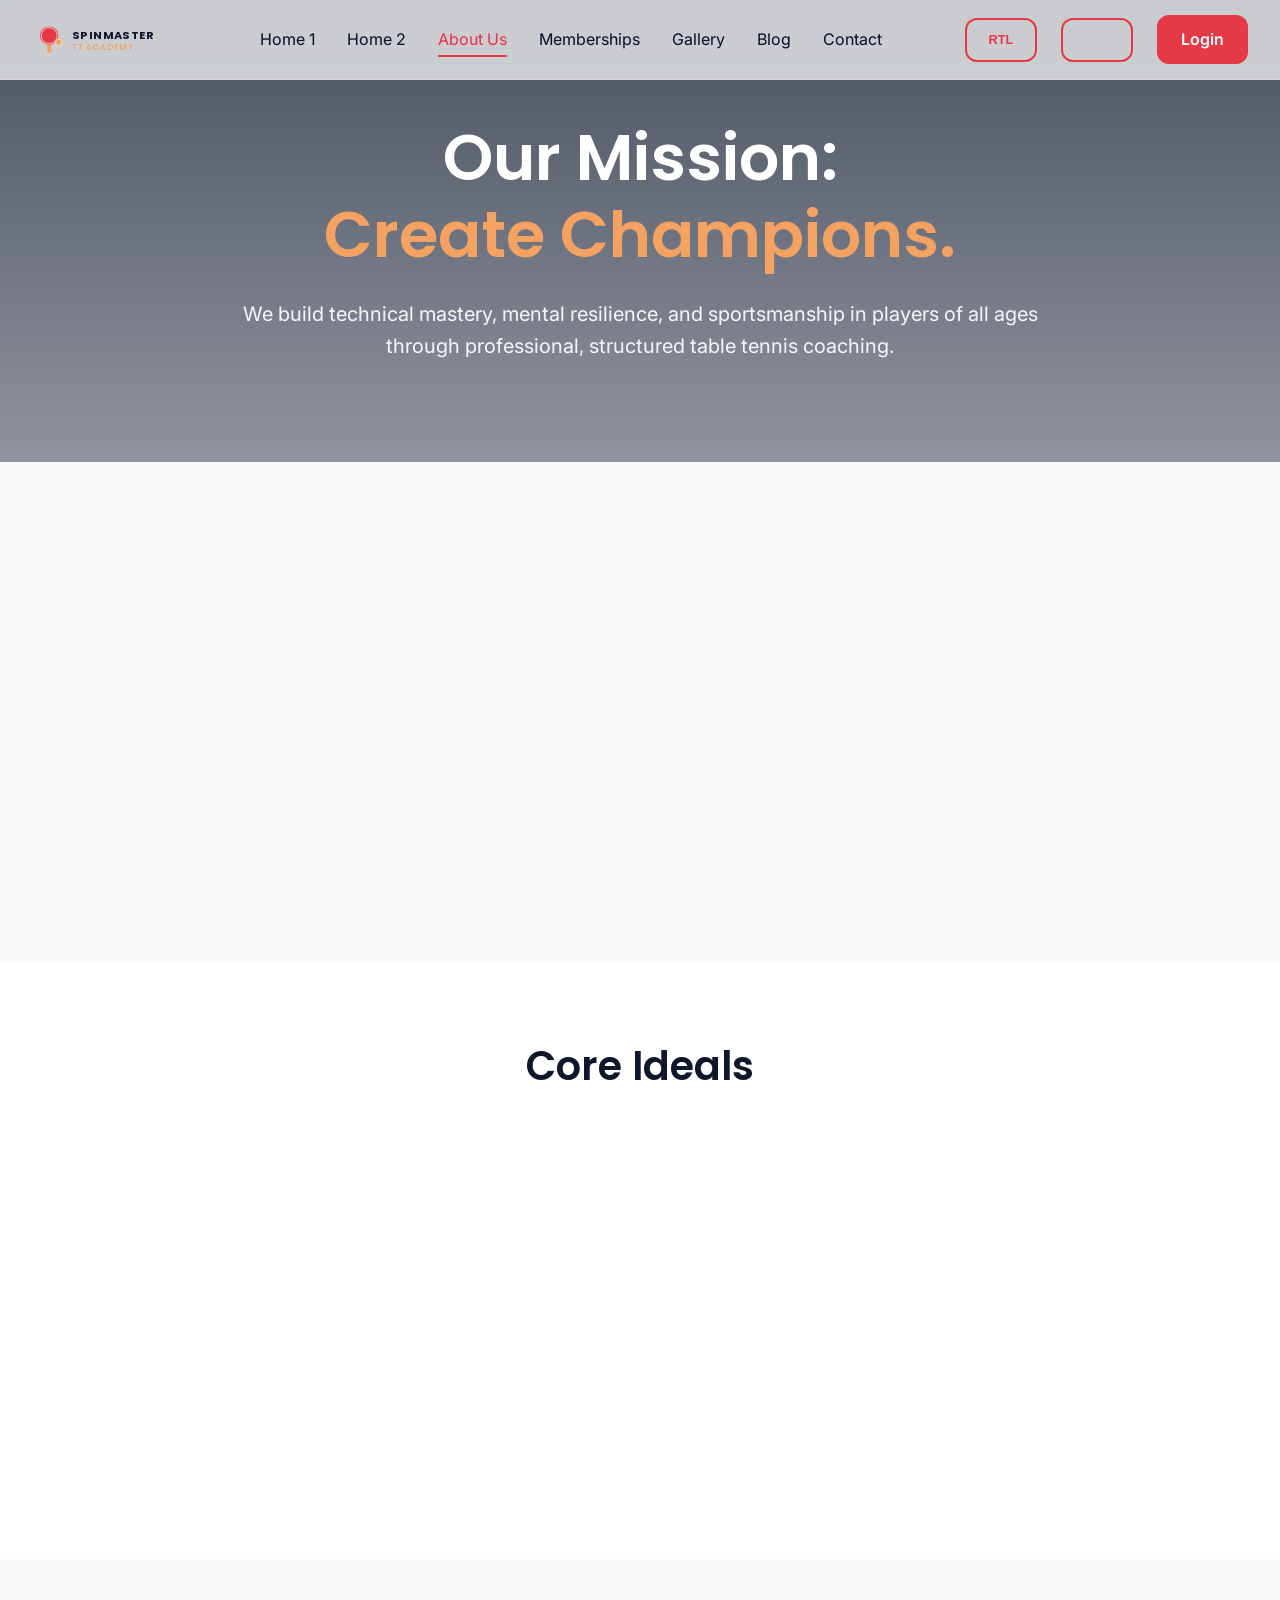
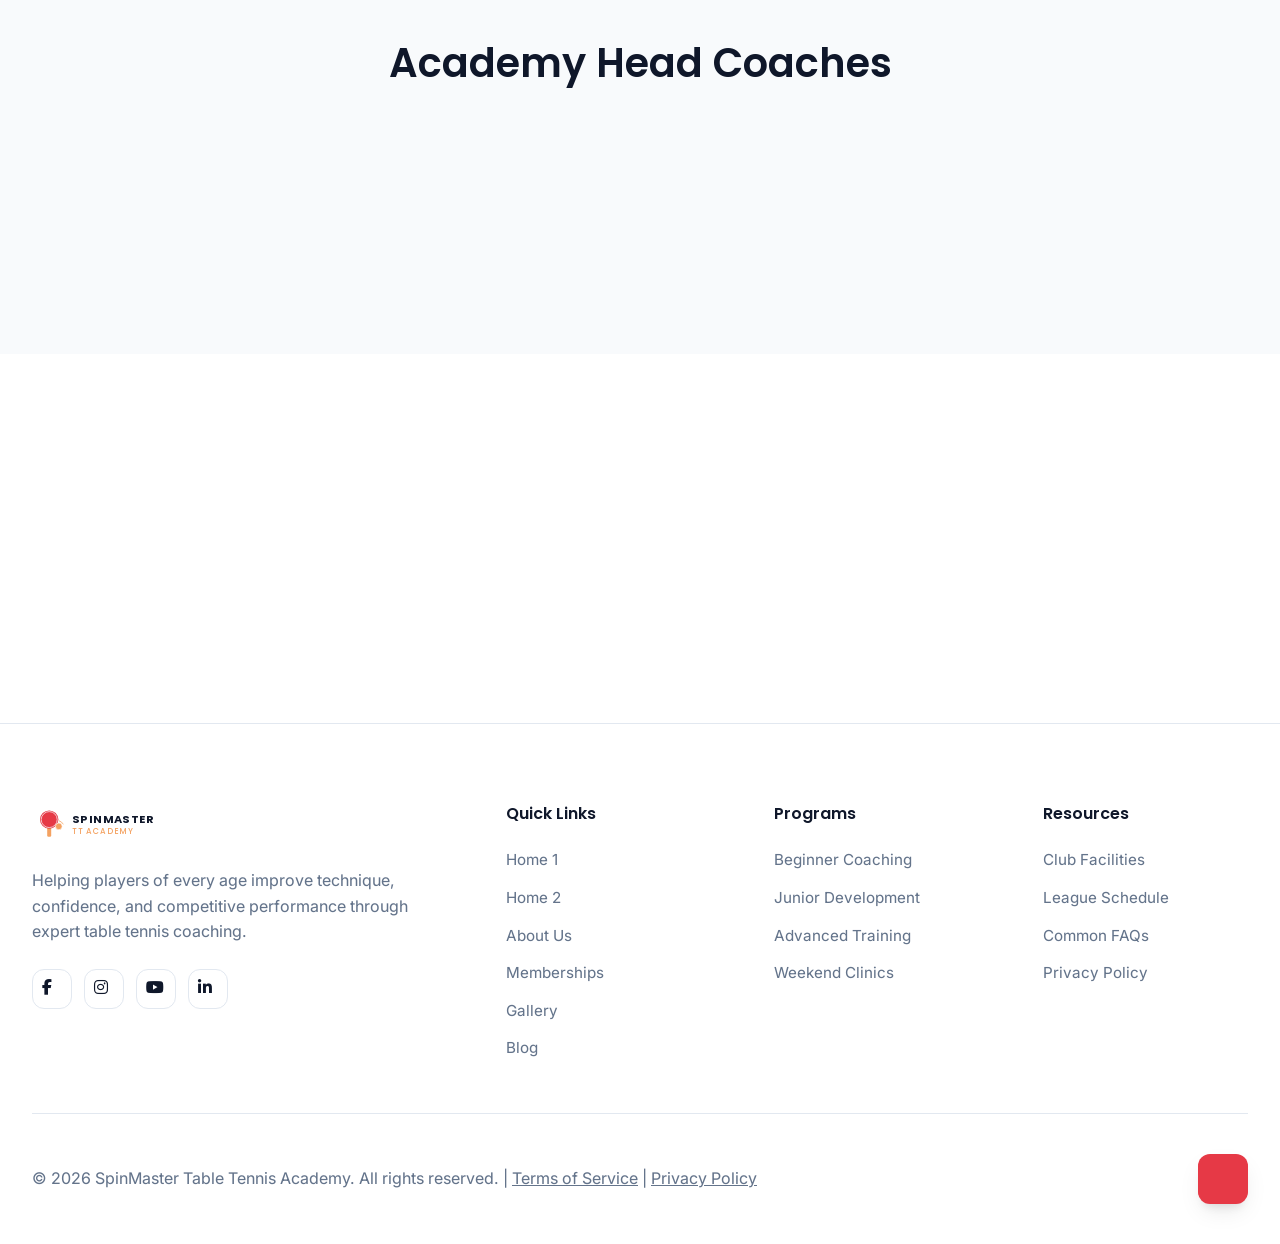
==== about.html @ 26e3482e "Initial commit" ====
<!DOCTYPE html>
<html lang="en">

<head>
    <meta charset="UTF-8">
    <meta name="viewport" content="width=device-width, initial-scale=1.0">
    <title>About Us | SpinMaster Table Tennis Academy</title>
    <meta name="description"
        content="Learn about the SpinMaster Table Tennis Academy, our mission, vision, coaching philosophy, achievements, and professional indoor facilities.">
    <link rel="preconnect" href="https://fonts.googleapis.com">
    <link rel="preconnect" href="https://fonts.gstatic.com" crossorigin>
    <link href="https://fonts.googleapis.com/css2?family=Inter:wght@400;430&family=Poppins:wght@500;540;580&display=swap" rel="stylesheet">
    <link rel="stylesheet" href="style.css">
    <link rel="stylesheet" href="https://cdnjs.cloudflare.com/ajax/libs/font-awesome/6.5.2/css/all.min.css">
    <link rel="icon" type="image/svg+xml" href="favicon.svg">
    <script src="https://unpkg.com/lucide@latest"></script>
</head>

<body>

    <!-- Header -->
    <header>
        <div class="container nav-container">
            <a href="index.html" class="logo">
                <svg class="logo-svg" xmlns="http://www.w3.org/2000/svg" viewBox="0 0 180 50" width="180" height="50" style="height: 40px; width: auto; max-width: 180px;">
                    <g transform="translate(6, 4)">
                        <rect x="13" y="24" width="5" height="13" rx="1.5" fill="#F4A261" />
                        <circle cx="15.5" cy="15.5" r="11.5" fill="#E63946" />
                        <circle cx="15.5" cy="15.5" r="10" fill="none" stroke="#F8FAFC" stroke-width="1" opacity="0.9" />
                        <circle cx="27.5" cy="24" r="4.2" fill="#F4A261" stroke="#FFFFFF" stroke-width="0.8" />
                        <path d="M 28 17 A 9 9 0 0 1 33 21" stroke="#F4A261" stroke-width="1.2" fill="none" stroke-linecap="round" opacity="0.8" />
                    </g>
                    <text x="50" y="24" font-family="'Poppins', sans-serif" font-weight="700" font-size="14" fill="var(--text)" letter-spacing="0.5">SPINMASTER</text>
                    <text x="50" y="38" font-family="'Poppins', sans-serif" font-weight="500" font-size="10" fill="#F4A261" letter-spacing="1">TT ACADEMY</text>
                </svg>
            </a>
            <nav class="nav-links">
                <a href="index.html">Home 1</a>
                <a href="home2.html">Home 2</a>
                <a href="about.html" class="active">About Us</a>
                <a href="plans.html">Memberships</a>
                <a href="gallery.html">Gallery</a>
                <a href="blog.html">Blog</a>
                <a href="contact.html">Contact</a>
            </nav>
            <div class="header-actions">
                <button id="rtl-toggle" class="btn btn-outline"
                    style="padding: 0.5rem 1rem; font-size: 0.8rem;">RTL</button>
                <button id="theme-toggle" class="toggle-btn"><i data-lucide="moon"></i></button>
                <a href="login.html" class="btn btn-primary">Login</a>
                <button id="mobile-menu-btn" class="toggle-btn mobile-only" title="Menu">
                    <i data-lucide="menu"></i>
                </button>
            </div>
        </div>
    </header>

    <!-- Mobile Menu -->
    <div id="mobile-menu" class="mobile-menu">
        <nav class="mobile-nav-links">
            <a href="index.html">Home 1</a>
            <a href="home2.html">Home 2</a>
            <a href="about.html" class="active">About Us</a>
            <a href="plans.html">Memberships</a>
            <a href="gallery.html">Gallery</a>
            <a href="blog.html">Blog</a>
            <a href="contact.html">Contact</a>
            <a href="login.html" style="color: var(--primary);">Login</a>
        </nav>
    </div>

    <!-- Section 1: Hero (Center Aligned) -->
    <section class="hero" style="min-height: 48vh; padding: 120px 0 60px; display: flex; align-items: center; justify-content: center; text-align: center;">
        <div class="hero-bg" style="background-image: url('https://images.unsplash.com/photo-1511067007398-7e4b90cfa4bc?auto=format&fit=crop&q=80&w=2000');"></div>
        <div class="container">
            <div class="hero-content" style="margin: 0 auto; text-align: center;">
                <h1>Our Mission: <br><span style="color: var(--accent);">Create Champions.</span></h1>
                <p>We build technical mastery, mental resilience, and sportsmanship in players of all ages through professional, structured table tennis coaching.</p>
            </div>
        </div>
    </section>

    <!-- Section 2: Club Story -->
    <section>
        <div class="container">
            <div class="grid about-grid reveal" style="align-items: center; gap: 4rem;">
                <div>
                    <h2 style="font-size: 2.5rem;">Born from a Passion for the Sport</h2>
                    <p style="color: var(--text-muted); margin-bottom: 1.5rem;">Founded in 2020 by former national athletes, SpinMaster Table Tennis Academy started with a mission to make elite sports coaching accessible to everyone. We noticed a lack of structured developmental setups for beginners and competitive players alike, and set out to bridge the gap.</p>
                    <p style="color: var(--text-muted);">Today, we have grown into a premier sports training facility featuring over 20 ITTF-approved tables, 12 certified coaches, and an active division of competitive league teams. Our alumni have gone on to win state championships and represent national youth teams.</p>
                </div>
                <div>
                    <img src="https://t4.ftcdn.net/jpg/10/08/51/85/360_F_1008518526_vditLHqfuUj7ZuC1LfCmsu89ViuLv3no.jpg" alt="SpinMaster Match Practice"
                        style="width: 100%; border-radius: 32px; box-shadow: var(--shadow);">
                </div>
            </div>
        </div>
    </section>

    <!-- Section 3: Supporting Cards (Values & Philosophy) -->
    <section style="background-color: var(--surface);">
        <div class="container">
            <div style="text-align: center; margin-bottom: 4rem;">
                <h2 style="font-size: 2.5rem;">Core Ideals</h2>
            </div>
            <div class="grid grid-3 reveal">
                <div class="card">
                    <div
                        style="background: rgba(230, 57, 70, 0.1); width: 60px; height: 60px; border-radius: 16px; display: flex; align-items: center; justify-content: center; margin-bottom: 1.5rem; color: var(--primary);">
                        <i data-lucide="target" size="32"></i>
                    </div>
                    <h3 style="min-height: 3.5rem;">Our Mission</h3>
                    <p style="color: var(--text-muted); flex-grow: 1;">To provide elite table tennis training that inspires discipline, enhances technical mechanics, and cultivates high competitive performance.</p>
                </div>
                <div class="card">
                    <div
                        style="background: rgba(29, 53, 87, 0.1); width: 60px; height: 60px; border-radius: 16px; display: flex; align-items: center; justify-content: center; margin-bottom: 1.5rem; color: var(--secondary);">
                        <i data-lucide="eye" size="32"></i>
                    </div>
                    <h3 style="min-height: 3.5rem;">Our Vision</h3>
                    <p style="color: var(--text-muted); flex-grow: 1;">To become the leading athletic nursery for Olympic-level table tennis talent and foster a vibrant local club community.</p>
                </div>
                <div class="card">
                    <div
                        style="background: rgba(244, 162, 97, 0.1); width: 60px; height: 60px; border-radius: 16px; display: flex; align-items: center; justify-content: center; margin-bottom: 1.5rem; color: var(--accent);">
                        <i data-lucide="brain" size="32"></i>
                    </div>
                    <h3 style="min-height: 3.5rem;">Coaching Philosophy</h3>
                    <p style="color: var(--text-muted); flex-grow: 1;">We utilize a modern, data-driven approach combining stroke video analysis, tactical pattern drills, and mental focus training.</p>
                </div>
            </div>
        </div>
    </section>

    <!-- Section 4: Coaching Staff (Achievements & Overview) -->
    <section>
        <div class="container">
            <div style="text-align: center; margin-bottom: 4rem;">
                <h2 style="font-size: 2.5rem;">Academy Head Coaches</h2>
            </div>
            <div class="grid grid-3 reveal">
                <div style="text-align: center;">
                    <img src="https://i.pravatar.cc/300?u=a" alt="Coach Marcus"
                        style="width: 200px; height: 200px; border-radius: 50%; object-fit: cover; margin-bottom: 1.5rem; border: 5px solid var(--primary);">
                    <h3>Marcus Thorne</h3>
                    <p style="color: var(--primary); font-weight: 700;">Head Coach (ITTF Level 3)</p>
                </div>
                <div style="text-align: center;">
                    <img src="https://i.pravatar.cc/300?u=b" alt="Coach Elena"
                        style="width: 200px; height: 200px; border-radius: 50%; object-fit: cover; margin-bottom: 1.5rem; border: 5px solid var(--secondary);">
                    <h3>Elena Rodriguez</h3>
                    <p style="color: var(--secondary); font-weight: 700;">Youth Director (ITTF Level 2)</p>
                </div>
                <div style="text-align: center;">
                    <img src="https://i.pravatar.cc/300?u=c" alt="Coach Sam"
                        style="width: 200px; height: 200px; border-radius: 50%; object-fit: cover; margin-bottom: 1.5rem; border: 5px solid var(--accent);">
                    <h3>Samual Jenkins</h3>
                    <p style="color: var(--accent); font-weight: 700;">Tactical Analyst (ITTF Level 2)</p>
                </div>
            </div>
        </div>
    </section>

    <!-- Section 5: CTA/Info -->
    <section style="background-color: var(--surface);">
        <div class="container">
            <div class="reveal" style="text-align: center; max-width: 800px; margin: 0 auto;">
                <h2 style="font-size: 2.5rem; margin-bottom: 1.5rem;">Experience Our Facilities</h2>
                <p style="color: var(--text-muted); margin-bottom: 2rem;">Want to test your limits or looking to start a new hobby? Come down for our weekend open play session or register for a private training trial today.</p>
                <div style="display: flex; gap: 1rem; justify-content: center;">
                    <a href="contact.html" class="btn btn-primary">Book a Trial Session</a>
                    <a href="plans.html" class="btn btn-outline">View Membership Plans</a>
                </div>
            </div>
        </div>
    </section>

    <!-- Footer -->
    <footer>
        <div class="container">
            <div class="footer-grid">
                <div>
                    <a href="index.html" class="logo" style="margin-bottom: 1.5rem;">
                        <svg class="logo-svg" xmlns="http://www.w3.org/2000/svg" viewBox="0 0 180 50" width="180" height="50" style="height: 40px; width: auto; max-width: 180px;">
                            <g transform="translate(6, 4)">
                                <rect x="13" y="24" width="5" height="13" rx="1.5" fill="#F4A261" />
                                <circle cx="15.5" cy="15.5" r="11.5" fill="#E63946" />
                                <circle cx="15.5" cy="15.5" r="10" fill="none" stroke="#F8FAFC" stroke-width="1" opacity="0.9" />
                                <circle cx="27.5" cy="24" r="4.2" fill="#F4A261" stroke="#FFFFFF" stroke-width="0.8" />
                                <path d="M 28 17 A 9 9 0 0 1 33 21" stroke="#F4A261" stroke-width="1.2" fill="none" stroke-linecap="round" opacity="0.8" />
                            </g>
                            <text x="50" y="24" font-family="'Poppins', sans-serif" font-weight="700" font-size="14" fill="var(--text)" letter-spacing="0.5">SPINMASTER</text>
                            <text x="50" y="38" font-family="'Poppins', sans-serif" font-weight="500" font-size="10" fill="#F4A261" letter-spacing="1">TT ACADEMY</text>
                        </svg>
                    </a>
                    <p style="color: var(--text-muted);">Helping players of every age improve technique, confidence, and competitive performance through expert table tennis coaching.</p>
                    <div style="display: flex; gap: 0.75rem; margin-top: 1.5rem;">
                        <a href="#" class="social-btn" aria-label="Facebook"><i class="fa-brands fa-facebook-f"></i></a>
                        <a href="#" class="social-btn" aria-label="Instagram"><i class="fa-brands fa-instagram"></i></a>
                        <a href="#" class="social-btn" aria-label="YouTube"><i class="fa-brands fa-youtube"></i></a>
                        <a href="#" class="social-btn" aria-label="LinkedIn"><i class="fa-brands fa-linkedin-in"></i></a>
                    </div>
                </div>
                <div>
                    <h4>Quick Links</h4>
                    <ul style="list-style: none;">
                        <li><a href="index.html">Home 1</a></li>
                        <li><a href="home2.html">Home 2</a></li>
                        <li><a href="about.html">About Us</a></li>
                        <li><a href="plans.html">Memberships</a></li>
                        <li><a href="gallery.html">Gallery</a></li>
                        <li><a href="blog.html">Blog</a></li>
                    </ul>
                </div>
                <div>
                    <h4>Programs</h4>
                    <ul style="list-style: none;">
                        <li><a href="plans.html">Beginner Coaching</a></li>
                        <li><a href="plans.html">Junior Development</a></li>
                        <li><a href="plans.html">Advanced Training</a></li>
                        <li><a href="plans.html">Weekend Clinics</a></li>
                    </ul>
                </div>
                <div>
                    <h4>Resources</h4>
                    <ul style="list-style: none;">
                        <li><a href="about.html">Club Facilities</a></li>
                        <li><a href="home2.html">League Schedule</a></li>
                        <li><a href="plans.html">Common FAQs</a></li>
                        <li><a href="contact.html">Privacy Policy</a></li>
                    </ul>
                </div>
            </div>
            <div class="footer-bottom">
                <p>&copy; 2026 SpinMaster Table Tennis Academy. All rights reserved. | <a href="#" style="text-decoration: underline;">Terms of Service</a> | <a href="#" style="text-decoration: underline;">Privacy Policy</a></p>
                <a href="#" class="back-to-top" title="Back to Top">
                    <i data-lucide="arrow-up"></i>
                </a>
            </div>
        </div>
    </footer>

    <script src="script.js"></script>
</body>

</html>
---- style.css ----
:root {
    /* Colors - Light Theme */
    --primary: #E63946;
    --primary-hover: #C62E3B;
    --secondary: #1D3557;
    --secondary-hover: #112239;
    --accent: #F4A261;
    --background: #F8FAFC;
    --surface: #ffffff;
    --text: #0F172A;
    --text-muted: #64748b;
    --border: #e2e8f0;
    --card-bg: rgba(255, 255, 255, 0.8);
    --glass-bg: rgba(255, 255, 255, 0.7);
    --glass-border: rgba(255, 255, 255, 0.2);
    --shadow: 0 10px 25px -5px rgba(0, 0, 0, 0.1), 0 8px 10px -6px rgba(0, 0, 0, 0.1);
    --success: #2A9D8F;

    /* Font */
    --font-main: 'Inter', sans-serif;
    --font-heading: 'Poppins', sans-serif;

    /* Transitions */
    --transition: all 0.3s cubic-bezier(0.4, 0, 0.2, 1);
}

[data-theme="dark"] {
    --background: #0F172A;
    --surface: #1e293b;
    --text: #F8FAFC;
    --text-muted: #94a3b8;
    --border: #334155;
    --card-bg: rgba(30, 41, 59, 0.8);
    --glass-bg: rgba(15, 23, 42, 0.7);
    --glass-border: rgba(255, 255, 255, 0.1);
    --shadow: 0 10px 25px -5px rgba(0, 0, 0, 0.3), 0 8px 10px -6px rgba(0, 0, 0, 0.3);
}

* {
    margin: 0;
    padding: 0;
    box-sizing: border-box;
}

html {
    scroll-behavior: smooth;
}

body {
    font-family: var(--font-main);
    font-weight: 430;
    background-color: var(--background);
    color: var(--text);
    line-height: 1.6;
    width: 100%;
    position: relative;
    transition: background-color 0.3s ease, color 0.3s ease;
}

html {
    width: 100%;
}

/* RTL Support */
[dir="rtl"] {
    text-align: right;
}

/* Typography */
h1,
h2,
h3,
h4,
h5,
h6 {
    font-family: var(--font-heading);
    font-weight: 580;
    line-height: 1.2;
    margin-bottom: 1rem;
}

.display-1 {
    font-size: 5rem;
}

.responsive-cta {
    padding: 5rem;
}

@media (max-width: 1024px) {
    .display-1 {
        font-size: 2.5rem !important;
    }
    .responsive-cta {
        padding: 2.5rem 1.5rem !important;
    }
}

a {
    text-decoration: none;
    color: inherit;
    transition: var(--transition);
}

/* Layout Components */
.container {
    max-width: 1280px;
    margin: 0 auto;
    padding: 0 2rem;
}

section {
    padding: 80px 0;
    position: relative;
}

.section-header {
    display: flex;
    justify-content: space-between;
    align-items: flex-end;
    gap: 2rem;
}

.section-header h2 {
    font-size: 2.5rem;
    margin-bottom: 0.5rem;
}

/* Header */
header {
    position: fixed;
    top: 0;
    left: 0;
    width: 100%;
    height: 80px;
    display: flex;
    align-items: center;
    background: var(--glass-bg);
    backdrop-filter: blur(10px);
    border-bottom: 1px solid var(--glass-border);
    z-index: 1000;
    transition: var(--transition);
}

.nav-container {
    display: flex;
    justify-content: space-between;
    align-items: center;
    width: 100%;
}

.logo {
    display: flex;
    align-items: center;
    gap: 0.75rem;
    font-size: 1.5rem;
    font-weight: 800;
    color: var(--primary);
}

.nav-links {
    display: flex;
    gap: 2rem;
    align-items: center;
}

.nav-links a:hover {
    color: var(--primary);
}

.nav-links a.active {
    color: var(--primary);
    position: relative;
}

.nav-links a.active::after {
    content: '';
    position: absolute;
    bottom: -5px;
    left: 0;
    width: 100%;
    height: 2px;
    background: var(--primary);
    border-radius: 2px;
}

.header-actions {
    display: flex;
    align-items: center;
    gap: 1.5rem;
}

/* Buttons */
.btn {
    display: inline-flex;
    align-items: center;
    justify-content: center;
    padding: 0.75rem 1.5rem;
    border-radius: 12px;
    font-weight: 600;
    cursor: pointer;
    transition: var(--transition);
    border: none;
    gap: 0.5rem;
}

.btn-primary {
    background-color: var(--primary);
    color: white;
}

.btn-primary:hover {
    background-color: var(--primary-hover);
    transform: translateY(-2px);
    box-shadow: 0 10px 15px -3px rgba(230, 57, 70, 0.4);
}

.btn-secondary {
    background-color: var(--secondary);
    color: white;
}

.btn-secondary:hover {
    background-color: var(--secondary-hover);
    transform: translateY(-2px);
    box-shadow: 0 10px 15px -3px rgba(29, 53, 87, 0.4);
}

.btn-outline {
    background-color: transparent;
    border: 2px solid var(--primary);
    color: var(--primary);
}

.btn-outline:hover {
    background-color: var(--primary);
    color: white;
}

/* Toggles */
.toggle-btn {
    background: none;
    border: none;
    color: var(--text);
    cursor: pointer;
    padding: 0.5rem;
    border-radius: 50%;
    display: flex;
    align-items: center;
    justify-content: center;
    transition: var(--transition);
}

.toggle-btn:hover {
    background: var(--border);
}

/* Keep RTL and theme controls the same size in all headers */
#rtl-toggle,
#theme-toggle {
    width: 72px !important;
    height: 44px !important;
    padding: 0.4rem 0.75rem !important;
    border-radius: 12px !important;
    border: 2px solid var(--primary) !important;
}

#theme-toggle {
    color: var(--primary) !important;
    background: transparent !important;
}

#theme-toggle:hover {
    background: var(--primary) !important;
    color: white !important;
}

.social-btn {
    width: 40px;
    height: 40px;
    background: var(--surface);
    border: 1px solid var(--border);
    color: var(--text);
    border-radius: 12px;
    display: flex;
    align-items: center;
    justify-content: center;
    transition: var(--transition);
}

.social-btn:hover {
    background: var(--primary);
    color: white;
    border-color: var(--primary);
    transform: translateY(-3px);
    box-shadow: 0 5px 15px rgba(230, 57, 70, 0.3);
}

.social-btn svg,
.social-btn i {
    width: 20px !important;
    height: 20px !important;
    stroke: currentColor;
    stroke-width: 2;
    fill: none;
    display: inline-block;
}

/* Hero Section */
.hero {
    min-height: 100vh;
    padding: 100px 0;
    display: flex;
    align-items: center;
    justify-content: center;
    text-align: center;
    position: relative;
    color: white;
    overflow: hidden;
}

.hero-bg {
    position: absolute;
    top: 0;
    left: 0;
    width: 100%;
    height: 100%;
    background-size: cover;
    background-position: center;
    z-index: 1;
    transform: scale(1.1);
    animation: heroBgZoom 3s cubic-bezier(0.16, 1, 0.3, 1) forwards;
}

.hero::before {
    content: '';
    position: absolute;
    top: 0;
    left: 0;
    width: 100%;
    height: 100%;
    background: linear-gradient(rgba(15, 23, 42, 0.75), rgba(15, 23, 42, 0.45));
    z-index: 2;
}

.hero-content {
    position: relative;
    z-index: 3;
    max-width: 800px;
    margin: 0 auto;
    opacity: 0;
    transform: translateY(30px);
    animation: heroFadeInUp 1.2s cubic-bezier(0.16, 1, 0.3, 1) 0.3s forwards;
}

.hero-content div {
    justify-content: center;
}

.hero h1 {
    font-size: 4rem;
    margin-bottom: 1.5rem;
}

.hero p {
    font-size: 1.25rem;
    margin-bottom: 2.5rem;
    opacity: 0.9;
}

@keyframes heroBgZoom {
    to {
        transform: scale(1);
    }
}

@keyframes heroFadeInUp {
    to {
        opacity: 1;
        transform: translateY(0);
    }
}

/* Cards */
.grid {
    display: grid;
    gap: 2rem;
}

.grid-3 {
    display: flex;
    flex-wrap: wrap;
    justify-content: center;
    align-items: stretch;
    gap: 2rem;
}

.grid-3>* {
    flex: 1 1 300px;
    max-width: 400px;
}

.grid-2 {
    display: grid;
    grid-template-columns: 1fr 1fr;
    gap: 2rem;
}

.grid-2-sidebar {
    display: grid;
    grid-template-columns: 2fr 1fr;
    gap: 2rem;
}

@media (max-width: 1024px) {
    .grid-2, .grid-2-sidebar {
        grid-template-columns: 1fr;
    }
}

.card {
    background: var(--card-bg);
    border: 1px solid var(--border);
    border-radius: 24px;
    padding: 2rem;
    transition: var(--transition);
    height: 100%;
    display: flex;
    flex-direction: column;
    box-shadow: var(--shadow);
}

.card:hover {
    transform: translateY(-10px);
    border-color: var(--primary);
}

.card-horizontal {
    display: flex;
    flex-direction: row;
    align-items: center;
    gap: 2rem;
}

.flex-responsive {
    display: flex;
    align-items: center;
    gap: 4rem;
    padding: 4rem;
}

@media (max-width: 1024px) {
    .card-horizontal {
        flex-direction: column;
        text-align: center;
    }
    .card-horizontal img {
        width: 100% !important;
        max-width: 300px;
        height: auto !important;
    }
    .flex-responsive {
        flex-direction: column;
        text-align: center;
        gap: 2rem !important;
        padding: 2.5rem 1.5rem !important;
    }
    .flex-responsive > div {
        width: 100%;
    }
    .help-center-btns {
        grid-template-columns: 1fr !important;
    }
}

.card-img {
    width: 100%;
    height: 200px;
    object-fit: cover;
    border-radius: 16px;
    margin-bottom: 1.5rem;
}

.featured-grid {
    grid-template-columns: 1fr 1fr;
}

.about-grid {
    grid-template-columns: 1fr 1fr;
}

.contact-grid {
    grid-template-columns: 1fr 1.5fr;
}

.contact-form-inner {
    display: grid;
    grid-template-columns: 1fr 1fr;
}

@media (max-width: 1024px) {
    .featured-grid {
        grid-template-columns: 1fr;
        text-align: center;
        gap: 2rem !important;
    }

    .featured-grid ul {
        display: inline-block;
        text-align: left;
    }

    .section-header {
        flex-direction: column;
        align-items: center;
        text-align: center;
    }

    .section-header h2 {
        font-size: 2rem;
    }

    .about-grid {
        grid-template-columns: 1fr;
        text-align: center;
        gap: 2rem !important;
    }

    .contact-grid {
        grid-template-columns: 1fr;
        gap: 3rem !important;
    }

    .contact-form-inner {
        grid-template-columns: 1fr;
    }
}

/* Footer */
footer {
    background-color: var(--surface);
    border-top: 1px solid var(--border);
    padding: 80px 0 40px;
}

.footer-grid {
    display: grid;
    grid-template-columns: 2fr 1fr 1fr 1fr;
    gap: 4rem;
    margin-bottom: 40px;
}

.footer-grid h4 {
    margin-bottom: 1.5rem;
}

.footer-grid ul li {
    margin-bottom: 0.75rem;
}

.footer-grid ul li a {
    color: var(--text-muted);
    font-size: 0.95rem;
}

.footer-grid ul li a:hover {
    color: var(--primary);
    padding-left: 8px;
}

.footer-cta {
    background: linear-gradient(135deg, var(--primary), var(--secondary));
    border-radius: 32px;
    padding: 3rem;
    color: white;
    display: flex;
    justify-content: space-between;
    align-items: center;
    margin-bottom: 4rem;
    box-shadow: 0 20px 40px rgba(230, 57, 70, 0.3);
}

.footer-cta h2 {
    margin-bottom: 0.5rem;
    color: white;
}

.footer-cta p {
    opacity: 0.9;
    font-size: 1.1rem;
}

.faq-item {
    background: var(--bg);
    border: 1px solid var(--border);
    border-radius: 16px;
    margin-bottom: 1rem;
    transition: var(--transition);
}

.faq-item summary {
    padding: 1.5rem;
    font-weight: 700;
    cursor: pointer;
    list-style: none;
    display: flex;
    justify-content: space-between;
    align-items: center;
    font-size: 1.1rem;
}

.faq-item summary::-webkit-details-marker {
    display: none;
}

.faq-item summary::after {
    content: '+';
    font-size: 1.5rem;
    color: var(--primary);
    transition: transform 0.3s;
}

.faq-item[open] {
    border-color: var(--primary);
    box-shadow: var(--shadow);
}

.faq-item[open] summary::after {
    content: '-';
    transform: rotate(180deg);
}

.faq-content {
    padding: 0 1.5rem 1.5rem;
    color: var(--text-muted);
    line-height: 1.6;
}

.footer-bottom {
    padding-top: 40px;
    border-top: 1px solid var(--border);
    display: flex;
    justify-content: space-between;
    align-items: center;
    color: var(--text-muted);
}

.back-to-top {
    width: 50px;
    height: 50px;
    background: var(--primary);
    color: white;
    border-radius: 12px;
    display: flex;
    align-items: center;
    justify-content: center;
    transition: var(--transition);
    cursor: pointer;
    box-shadow: var(--shadow);
}

.back-to-top:hover {
    background: var(--primary-hover);
    transform: translateY(-5px);
}

/* Animations */
.reveal {
    opacity: 0;
    transform: translateX(-50px);
    transition: all 0.8s ease-out;
}

.reveal.active {
    opacity: 1;
    transform: translateX(0);
}

/* Popups */
.modal-overlay {
    position: fixed;
    top: 0;
    left: 0;
    width: 100%;
    height: 100%;
    background: rgba(0, 0, 0, 0.5);
    display: none;
    align-items: center;
    justify-content: center;
    z-index: 2000;
    backdrop-filter: blur(5px);
}

.modal {
    background: var(--surface);
    padding: 3rem;
    border-radius: 24px;
    max-width: 500px;
    width: 90%;
    position: relative;
    box-shadow: var(--shadow);
    transform: scale(0.9);
    transition: var(--transition);
}

.modal.active {
    transform: scale(1);
}

.close-modal {
    position: absolute;
    top: 1.5rem;
    right: 1.5rem;
    cursor: pointer;
}

/* Forms */
.form-group {
    margin-bottom: 1.5rem;
}

.form-group label {
    display: block;
    margin-bottom: 0.5rem;
    font-weight: 600;
}

.form-control {
    width: 100%;
    padding: 0.75rem 1rem;
    border-radius: 12px;
    border: 2px solid var(--border);
    background: var(--background);
    color: var(--text);
    font-family: inherit;
    transition: var(--transition);
}

.form-control:focus {
    outline: none;
    border-color: var(--primary);
}

/* Auth Pages Specific */
.auth-wrapper {
    min-height: 100vh;
    display: flex;
    align-items: center;
    justify-content: center;
    background: linear-gradient(135deg, var(--primary), var(--secondary));
    padding: 2rem;
}

.auth-card {
    background: var(--surface);
    padding: 3rem;
    border-radius: 32px;
    width: 100%;
    max-width: 450px;
    box-shadow: var(--shadow);
    animation: slideUp 0.5s ease-out;
}

@keyframes slideUp {
    from {
        opacity: 0;
        transform: translateY(30px);
    }

    to {
        opacity: 1;
        transform: translateY(0);
    }
}


/* Responsive */
/* Mobile Menu Ext */
.mobile-only {
    display: none;
}

.mobile-menu {
    position: fixed;
    top: 80px;
    left: 0;
    width: 100%;
    height: calc(100vh - 80px);
    background: var(--surface);
    z-index: 999;
    padding: 2rem;
    box-shadow: var(--shadow);
    transform: translateX(-100%);
    opacity: 0;
    transition: var(--transition);
    overflow-y: auto;
    display: none;
}

.mobile-menu.active {
    transform: translateX(0);
    opacity: 1;
}

.mobile-nav-links {
    display: flex;
    flex-direction: column;
    gap: 1rem;
}

.mobile-nav-links a {
    padding: 1rem;
    font-size: 1.25rem;
    font-weight: 600;
    border-bottom: 1px solid var(--border);
    color: var(--text);
    text-align: left;
    display: flex;
    align-items: center;
    gap: 1rem;
}

.mobile-nav-links a.active {
    color: var(--primary);
    background: rgba(99, 102, 241, 0.05);
    border-left: 4px solid var(--primary);
    padding-left: 1.5rem;
}

.mobile-nav-links a:last-child {
    border-bottom: none;
}

@media (max-width: 1024px) {
    .nav-links {
        display: none !important;
    }

    .header-actions a[href="login.html"] {
        display: none !important;
    }

    .mobile-only {
        display: flex !important;
    }

    .header-actions {
        gap: 0.4rem;
    }

    .header-profile {
        gap: 0.25rem !important;
        padding-left: 0.4rem !important;
    }

    .nav-container {
        padding: 0 0.5rem;
    }

    .toggle-btn {
        padding: 0.35rem;
    }

    .toggle-btn svg {
        width: 18px;
        height: 18px;
    }

    .logo {
        font-size: 1.4rem;
    }

    .logo svg, .logo-svg {
        height: 56px !important;
        width: auto !important;
        max-width: 220px !important;
    }

    .mobile-menu {
        display: block;
    }

    .footer-grid {
        grid-template-columns: 1fr 1fr;
        gap: 2rem;
    }

    .hero h1 {
        font-size: 2.2rem;
    }

    .container {
        padding: 0 1rem;
    }


    .unsure-box {
        padding: 2.5rem 1.5rem !important;
        text-align: center;
        justify-content: center !important;
    }

    .unsure-box h2 {
        font-size: 2rem !important;
    }

    .unsure-box div {
        text-align: center !important;
        min-width: 100% !important;
        flex: 1 1 100% !important;
    }
}

@media (max-width: 768px) {
    .logo {
        font-size: 1.25rem;
        gap: 0.35rem;
    }

    .logo svg, .logo-svg {
        height: 48px !important;
        width: auto !important;
        max-width: 200px !important;
    }

    #rtl-toggle,
    #theme-toggle {
        width: 50px !important;
        height: 32px !important;
        padding: 0.25rem 0.4rem !important;
    }

    #rtl-toggle {
        font-size: 0.6rem !important;
    }

    #theme-toggle svg {
        width: 16px !important;
        height: 16px !important;
    }

    .header-profile img {
        width: 32px !important;
        height: 32px !important;
    }

    .header-actions {
        gap: 0.3rem;
    }

    .footer-grid {
        grid-template-columns: 1fr;
    }

    .hero h1 {
        font-size: 2rem;
    }


    .upcoming-box-content {
        flex-direction: column;
    }

    .upcoming-box-content img {
        width: 100% !important;
        height: 200px !important;
    }

    .footer-cta {
        flex-direction: column;
        text-align: center;
        gap: 2rem;
        padding: 2rem;
    }

    .hero-content div {
        flex-wrap: wrap;
    }
}
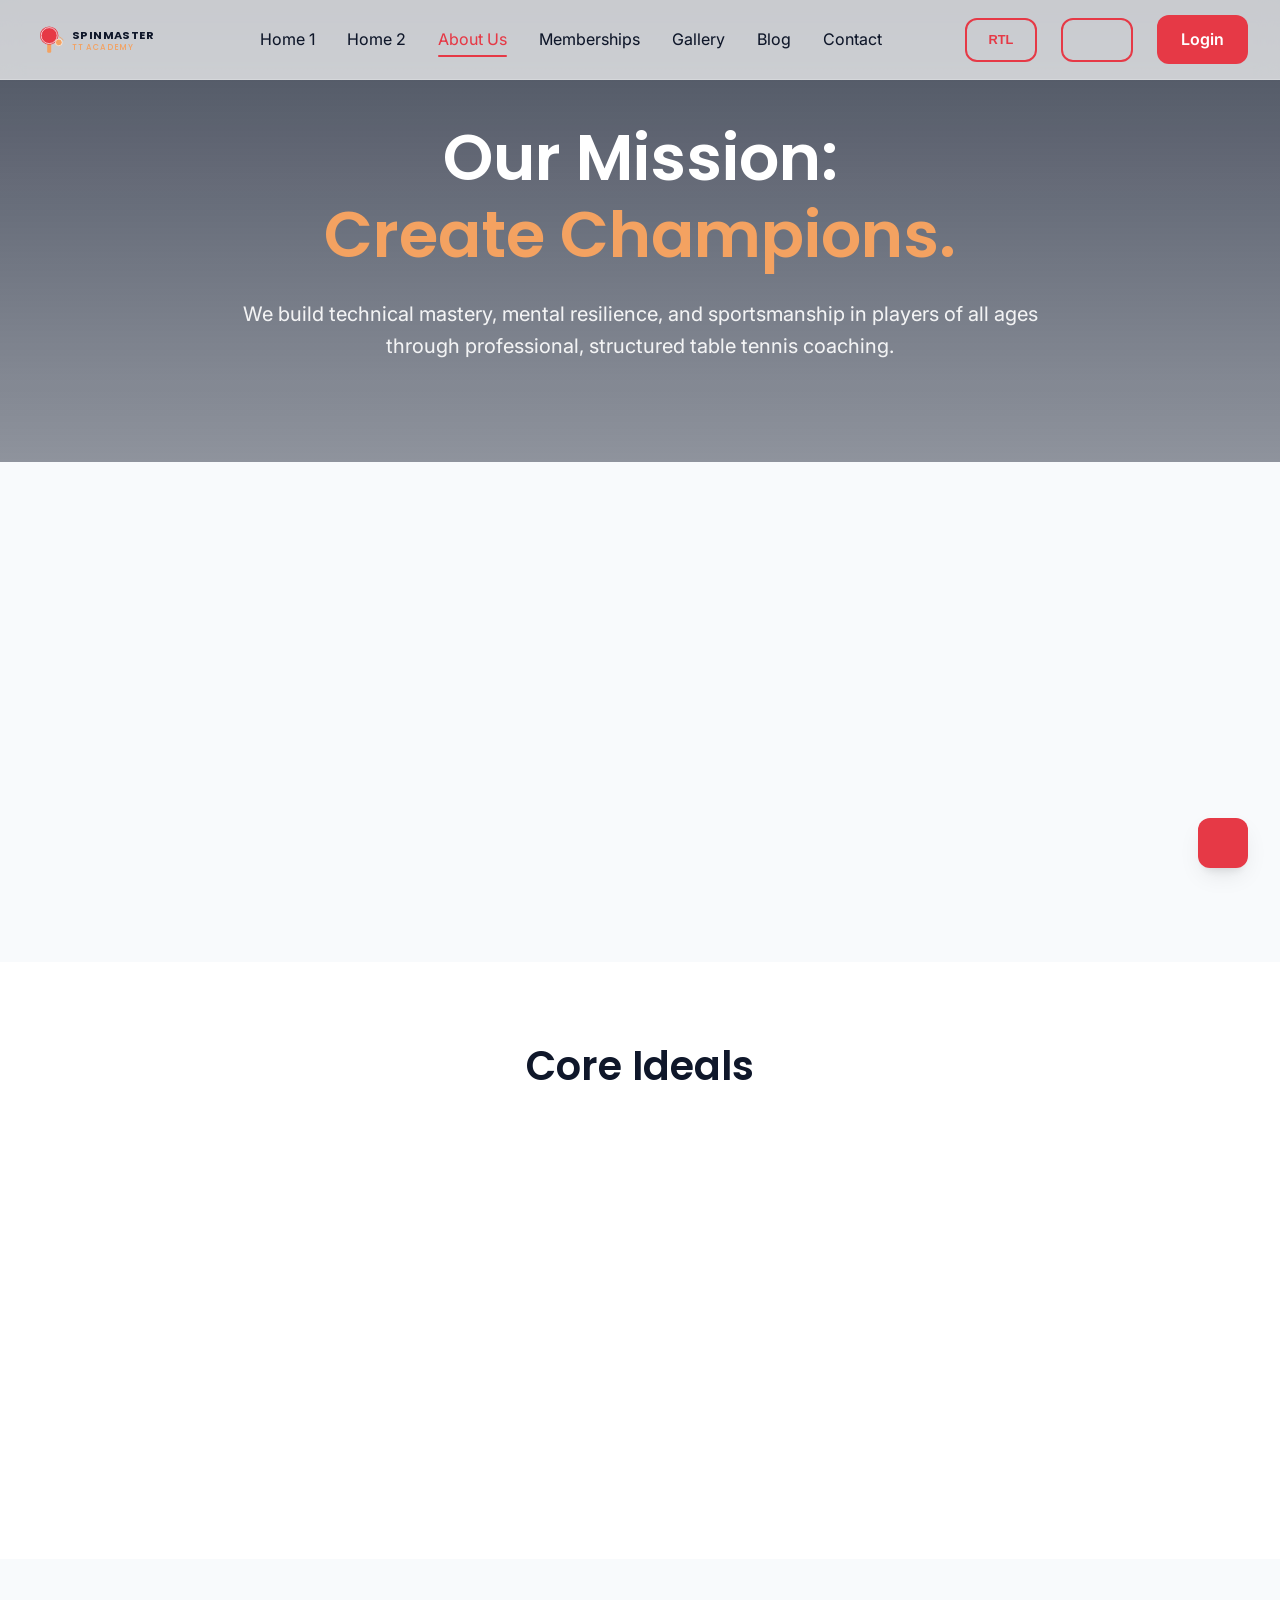
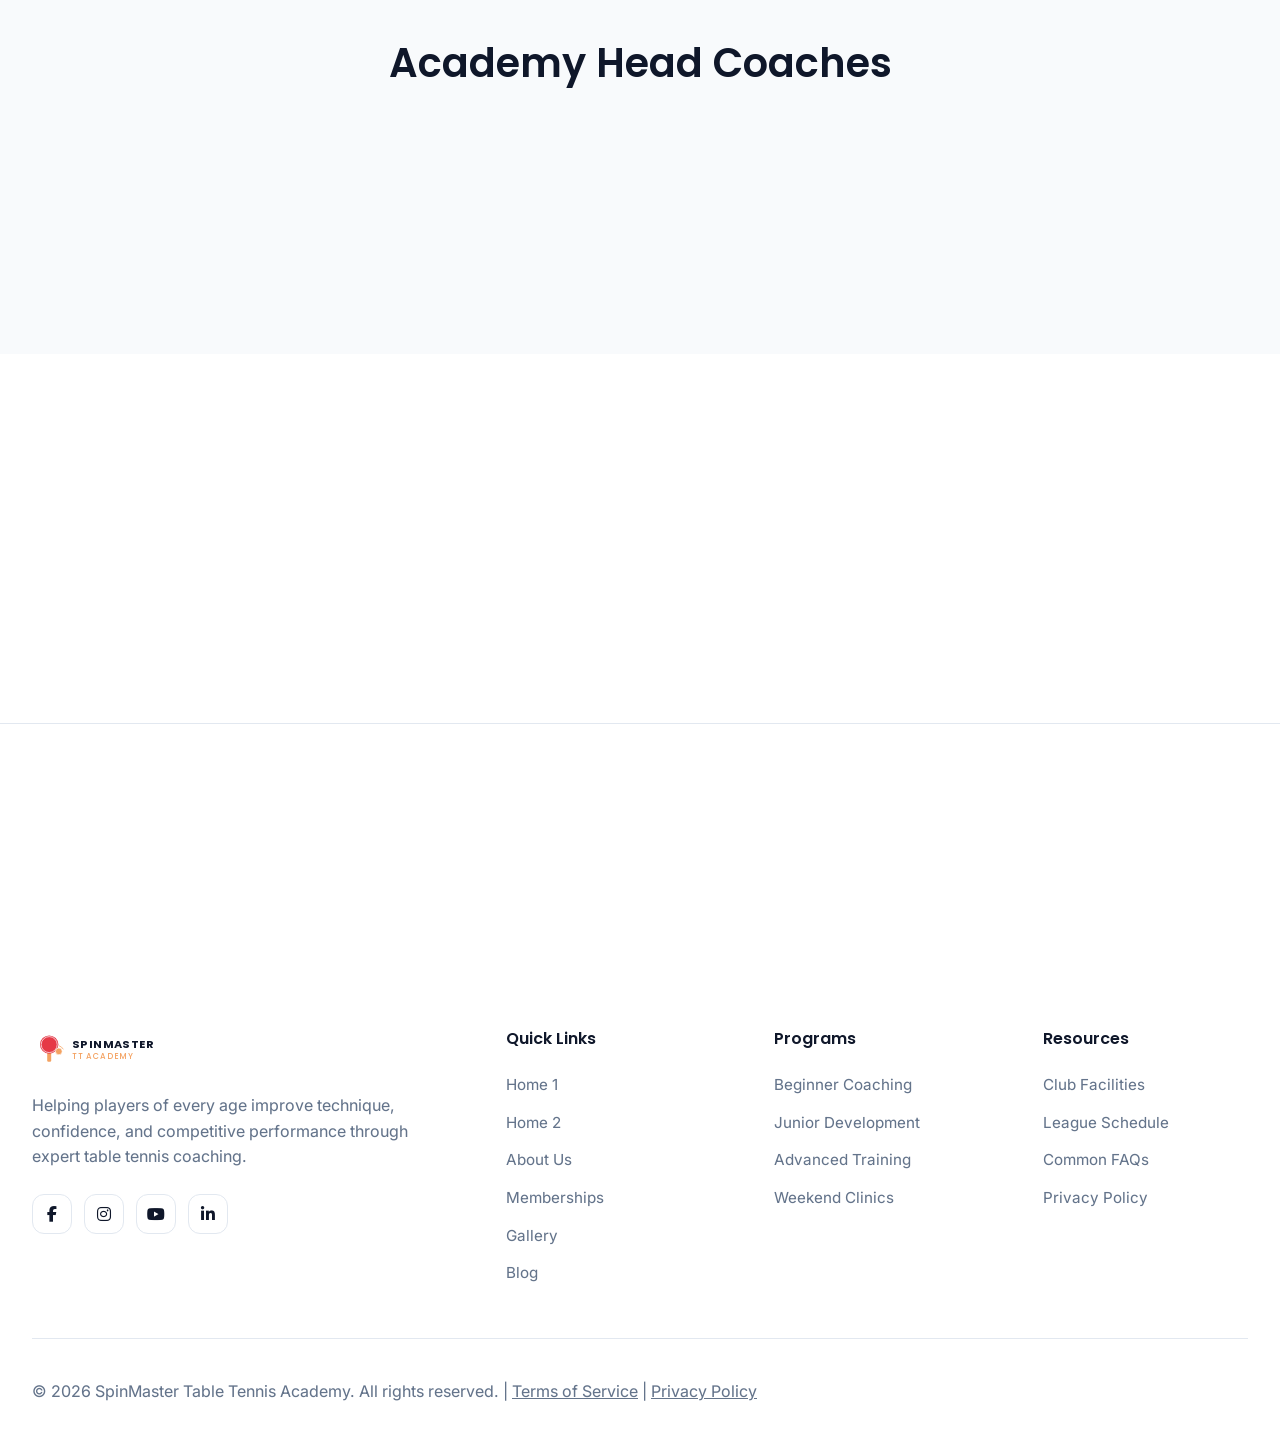
==== commit 17c831a2: "Fix: dark mode contrast, RTL alignment, card sizing, gallery grid, map responsiveness, and UI polish" ====
--- a/about.html
+++ b/about.html
@@ -57,6 +57,9 @@
 
     <!-- Mobile Menu -->
     <div id="mobile-menu" class="mobile-menu">
+        <button id="mobile-menu-close" class="close-menu-btn" title="Close Menu">
+            <i data-lucide="x"></i>
+        </button>
         <nav class="mobile-nav-links">
             <a href="index.html">Home 1</a>
             <a href="home2.html">Home 2</a>
@@ -65,7 +68,7 @@
             <a href="gallery.html">Gallery</a>
             <a href="blog.html">Blog</a>
             <a href="contact.html">Contact</a>
-            <a href="login.html" style="color: var(--primary);">Login</a>
+            <a href="login.html" class="btn btn-primary login-btn-mobile">Login</a>
         </nav>
     </div>
 
@@ -104,25 +107,25 @@
                 <h2 style="font-size: 2.5rem;">Core Ideals</h2>
             </div>
             <div class="grid grid-3 reveal">
-                <div class="card">
+                <div class="card" style="display: flex; flex-direction: column; text-align: center; height: auto;">
                     <div
-                        style="background: rgba(230, 57, 70, 0.1); width: 60px; height: 60px; border-radius: 16px; display: flex; align-items: center; justify-content: center; margin-bottom: 1.5rem; color: var(--primary);">
+                        style="background: rgba(230, 57, 70, 0.1); width: 60px; height: 60px; border-radius: 16px; display: flex; align-items: center; justify-content: center; margin: 0 auto 1.5rem; color: var(--primary);">
                         <i data-lucide="target" size="32"></i>
                     </div>
                     <h3 style="min-height: 3.5rem;">Our Mission</h3>
                     <p style="color: var(--text-muted); flex-grow: 1;">To provide elite table tennis training that inspires discipline, enhances technical mechanics, and cultivates high competitive performance.</p>
                 </div>
-                <div class="card">
-                    <div
-                        style="background: rgba(29, 53, 87, 0.1); width: 60px; height: 60px; border-radius: 16px; display: flex; align-items: center; justify-content: center; margin-bottom: 1.5rem; color: var(--secondary);">
+                <div class="card" style="display: flex; flex-direction: column; text-align: center; height: auto;">
+                    <div class="vision-icon"
+                        style="background: rgba(29, 53, 87, 0.1); width: 60px; height: 60px; border-radius: 16px; display: flex; align-items: center; justify-content: center; margin: 0 auto 1.5rem; color: var(--secondary);">
                         <i data-lucide="eye" size="32"></i>
                     </div>
                     <h3 style="min-height: 3.5rem;">Our Vision</h3>
                     <p style="color: var(--text-muted); flex-grow: 1;">To become the leading athletic nursery for Olympic-level table tennis talent and foster a vibrant local club community.</p>
                 </div>
-                <div class="card">
+                <div class="card" style="display: flex; flex-direction: column; text-align: center; height: auto;">
                     <div
-                        style="background: rgba(244, 162, 97, 0.1); width: 60px; height: 60px; border-radius: 16px; display: flex; align-items: center; justify-content: center; margin-bottom: 1.5rem; color: var(--accent);">
+                        style="background: rgba(244, 162, 97, 0.1); width: 60px; height: 60px; border-radius: 16px; display: flex; align-items: center; justify-content: center; margin: 0 auto 1.5rem; color: var(--accent);">
                         <i data-lucide="brain" size="32"></i>
                     </div>
                     <h3 style="min-height: 3.5rem;">Coaching Philosophy</h3>
@@ -146,10 +149,10 @@
                     <p style="color: var(--primary); font-weight: 700;">Head Coach (ITTF Level 3)</p>
                 </div>
                 <div style="text-align: center;">
-                    <img src="https://i.pravatar.cc/300?u=b" alt="Coach Elena"
+                    <img src="https://i.pravatar.cc/300?u=b" alt="Coach Elena" class="elena-img"
                         style="width: 200px; height: 200px; border-radius: 50%; object-fit: cover; margin-bottom: 1.5rem; border: 5px solid var(--secondary);">
                     <h3>Elena Rodriguez</h3>
-                    <p style="color: var(--secondary); font-weight: 700;">Youth Director (ITTF Level 2)</p>
+                    <p class="elena-role" style="color: var(--secondary); font-weight: 700;">Youth Director (ITTF Level 2)</p>
                 </div>
                 <div style="text-align: center;">
                     <img src="https://i.pravatar.cc/300?u=c" alt="Coach Sam"
@@ -167,7 +170,7 @@
             <div class="reveal" style="text-align: center; max-width: 800px; margin: 0 auto;">
                 <h2 style="font-size: 2.5rem; margin-bottom: 1.5rem;">Experience Our Facilities</h2>
                 <p style="color: var(--text-muted); margin-bottom: 2rem;">Want to test your limits or looking to start a new hobby? Come down for our weekend open play session or register for a private training trial today.</p>
-                <div style="display: flex; gap: 1rem; justify-content: center;">
+                <div class="about-cta-buttons" style="display: flex; gap: 1rem; justify-content: center;">
                     <a href="contact.html" class="btn btn-primary">Book a Trial Session</a>
                     <a href="plans.html" class="btn btn-outline">View Membership Plans</a>
                 </div>
@@ -178,6 +181,16 @@
     <!-- Footer -->
     <footer>
         <div class="container">
+            <!-- Footer CTA -->
+            <div class="footer-cta reveal">
+                <div>
+                    <h2>Ready to Train Like a Champion?</h2>
+                    <p>Register online today and book your free skill assessment session!</p>
+                </div>
+                <a href="contact.html" class="btn"
+                    style="background: white; color: var(--primary); padding: 1rem 2rem; font-size: 1.1rem;">Book a Trial Session</a>
+            </div>
+
             <div class="footer-grid">
                 <div>
                     <a href="index.html" class="logo" style="margin-bottom: 1.5rem;">
--- a/style.css
+++ b/style.css
@@ -296,14 +296,22 @@
     box-shadow: 0 5px 15px rgba(230, 57, 70, 0.3);
 }
 
-.social-btn svg,
-.social-btn i {
+.social-btn svg {
     width: 20px !important;
     height: 20px !important;
     stroke: currentColor;
     stroke-width: 2;
     fill: none;
-    display: inline-block;
+}
+
+.social-btn i {
+    width: 20px !important;
+    height: 20px !important;
+    display: inline-flex !important;
+    align-items: center !important;
+    justify-content: center !important;
+    line-height: 20px !important;
+    text-align: center !important;
 }
 
 /* Hero Section */
@@ -506,7 +514,9 @@
     }
 
     .featured-grid ul {
-        display: inline-block;
+        display: block;
+        width: fit-content;
+        margin: 0 auto 2rem auto;
         text-align: left;
     }
 
@@ -588,6 +598,14 @@
 .footer-cta p {
     opacity: 0.9;
     font-size: 1.1rem;
+}
+
+.footer-cta .btn:hover,
+.responsive-cta .btn:hover {
+    background-color: var(--primary) !important;
+    color: white !important;
+    transform: translateY(-3px);
+    box-shadow: 0 10px 20px rgba(0, 0, 0, 0.25);
 }
 
 .faq-item {
@@ -646,6 +664,9 @@
 }
 
 .back-to-top {
+    position: fixed;
+    bottom: 2rem;
+    right: 2rem;
     width: 50px;
     height: 50px;
     background: var(--primary);
@@ -657,11 +678,20 @@
     transition: var(--transition);
     cursor: pointer;
     box-shadow: var(--shadow);
+    z-index: 1000;
 }
 
 .back-to-top:hover {
     background: var(--primary-hover);
     transform: translateY(-5px);
+}
+
+.footer-bottom a {
+    transition: var(--transition);
+}
+
+.footer-bottom a:hover {
+    color: var(--primary) !important;
 }
 
 /* Animations */
@@ -782,13 +812,13 @@
 
 .mobile-menu {
     position: fixed;
-    top: 80px;
+    top: 0;
     left: 0;
     width: 100%;
-    height: calc(100vh - 80px);
+    height: 100vh;
     background: var(--surface);
-    z-index: 999;
-    padding: 2rem;
+    z-index: 2000;
+    padding: 4rem 2rem 2rem 2rem;
     box-shadow: var(--shadow);
     transform: translateX(-100%);
     opacity: 0;
@@ -800,6 +830,60 @@
 .mobile-menu.active {
     transform: translateX(0);
     opacity: 1;
+}
+
+.close-menu-btn {
+    position: absolute;
+    top: 1.5rem;
+    right: 1.5rem;
+    background: none;
+    border: none;
+    color: var(--text);
+    cursor: pointer;
+    padding: 0.5rem;
+    border-radius: 50%;
+    display: flex;
+    align-items: center;
+    justify-content: center;
+    transition: var(--transition);
+    z-index: 2010;
+}
+
+.close-menu-btn:hover {
+    background: var(--border);
+}
+
+.close-menu-btn svg,
+.close-menu-btn i {
+    width: 24px !important;
+    height: 24px !important;
+    color: var(--text) !important;
+}
+
+[dir="rtl"] .close-menu-btn {
+    right: auto;
+    left: 1.5rem;
+}
+
+.mobile-nav-links a.login-btn-mobile {
+    background-color: var(--primary) !important;
+    color: white !important;
+    border-bottom: none !important;
+    justify-content: center !important;
+    margin-top: 1.5rem !important;
+    border-radius: 12px !important;
+    padding: 0.75rem 1.5rem !important;
+    font-size: 1.1rem !important;
+    font-weight: 600 !important;
+    display: inline-flex !important;
+    align-items: center !important;
+    gap: 0.5rem !important;
+}
+
+.mobile-nav-links a.login-btn-mobile:hover {
+    background-color: var(--primary-hover) !important;
+    transform: translateY(-2px) !important;
+    box-shadow: 0 10px 15px -3px rgba(230, 57, 70, 0.4) !important;
 }
 
 .mobile-nav-links {
@@ -973,7 +1057,343 @@
         padding: 2rem;
     }
 
-    .hero-content div {
-        flex-wrap: wrap;
-    }
-}
+    .hero-buttons {
+        flex-direction: column !important;
+        align-items: center !important;
+        gap: 1rem !important;
+        width: 100% !important;
+    }
+
+    .hero-buttons a.btn {
+        width: 280px !important;
+        max-width: 100% !important;
+        justify-content: center !important;
+        padding: 0.75rem 1.5rem !important;
+        font-size: 1rem !important;
+    }
+
+    .section-header-flex {
+        flex-direction: column !important;
+        align-items: center !important;
+        text-align: center !important;
+        justify-content: center !important;
+    }
+
+    .section-header-text {
+        text-align: center !important;
+    }
+
+    .about-cta-buttons {
+        flex-direction: column !important;
+        align-items: center !important;
+        gap: 1rem !important;
+    }
+
+    .about-cta-buttons a.btn {
+        width: 280px !important;
+        max-width: 100% !important;
+        justify-content: center !important;
+    }
+
+    .advantage-content {
+        text-align: center !important;
+        display: flex !important;
+        flex-direction: column !important;
+        align-items: center !important;
+    }
+
+    .advantage-content > div {
+        align-self: stretch !important;
+        text-align: left !important;
+    }
+
+    .advantage-content a.btn {
+        width: 280px !important;
+        max-width: 100% !important;
+        justify-content: center !important;
+    }
+
+    .hq-content {
+        text-align: center !important;
+        display: flex !important;
+        flex-direction: column !important;
+        align-items: center !important;
+    }
+
+    .hq-content > div {
+        align-self: center !important;
+        text-align: left !important;
+    }
+}
+
+/* Gallery Social Grid responsive alignment */
+@media (max-width: 991px) {
+    .social-grid {
+        grid-template-columns: repeat(2, 1fr) !important;
+    }
+}
+
+@media (max-width: 576px) {
+    .social-grid {
+        grid-template-columns: 1fr !important;
+    }
+
+    .featured-article-card {
+        padding: 1.5rem !important;
+        gap: 2rem !important;
+    }
+
+    .featured-article-footer {
+        flex-direction: column !important;
+        align-items: center !important;
+        gap: 1rem !important;
+    }
+
+    .featured-article-footer a.btn {
+        width: 280px !important;
+        max-width: 100% !important;
+        justify-content: center !important;
+        margin-bottom: 0.5rem !important;
+    }
+}
+
+/* Blog Recent Articles Grid responsive alignment */
+@media (max-width: 991px) {
+    .recent-articles-grid {
+        display: flex !important;
+        flex-wrap: wrap !important;
+        justify-content: center !important;
+        gap: 2rem !important;
+    }
+
+    .recent-articles-grid > * {
+        flex: 0 1 calc(50% - 1rem) !important;
+        max-width: calc(50% - 1rem) !important;
+        width: calc(50% - 1rem) !important;
+    }
+}
+
+@media (max-width: 767px) {
+    .recent-articles-grid > * {
+        flex: 1 1 100% !important;
+        max-width: 100% !important;
+        width: 100% !important;
+    }
+}
+
+/* Video Showcase Card Hover */
+.video-showcase-card:hover .video-thumbnail {
+    transform: scale(1.05);
+}
+
+.video-showcase-card:hover .play-btn-circle {
+    transform: scale(1.1);
+    background-color: var(--primary) !important;
+    color: white !important;
+}
+
+.video-showcase-card:hover .play-btn-circle svg {
+    fill: white !important;
+    color: white !important;
+}
+
+/* Responsive centering for Visual Stroke Training text on tablet/mobile */
+@media (max-width: 1024px) {
+    .visual-training-content {
+        text-align: center !important;
+        display: flex !important;
+        flex-direction: column !important;
+        align-items: center !important;
+    }
+
+    .visual-training-content > div {
+        justify-content: center !important;
+    }
+}
+
+/* Contact page info centering on tablet/mobile */
+@media (max-width: 991px) {
+    .contact-info-column {
+        text-align: center !important;
+        display: flex !important;
+        flex-direction: column !important;
+        align-items: center !important;
+    }
+
+    .contact-method-item {
+        flex-direction: column !important;
+        align-items: center !important;
+        text-align: center !important;
+        gap: 0.5rem !important;
+    }
+
+    .contact-social-wrapper {
+        display: flex !important;
+        flex-direction: column !important;
+        align-items: center !important;
+    }
+
+    .contact-social-wrapper div {
+        justify-content: center !important;
+    }
+}
+
+/* Auth card link hover effects */
+.auth-card a,
+.auth-card label a {
+    transition: color 0.25s ease, opacity 0.25s ease;
+}
+
+.auth-card a:hover,
+.auth-card label a:hover {
+    color: var(--primary-hover) !important;
+    opacity: 0.85;
+    text-decoration: underline !important;
+}
+
+/* Login page mobile: Remember me / Forgot Password row */
+@media (max-width: 480px) {
+    .auth-card .form-group[style*="space-between"] {
+        gap: 0.5rem !important;
+    }
+
+    .auth-card .form-group[style*="space-between"] label {
+        font-size: 0.78rem !important;
+        white-space: nowrap !important;
+    }
+
+    .auth-card .form-group[style*="space-between"] a {
+        font-size: 0.78rem !important;
+        white-space: nowrap !important;
+        flex-shrink: 0 !important;
+    }
+}
+
+/* Force brand logo SVG text direction to be LTR so brand name aligns properly in RTL mode */
+.logo-svg {
+    direction: ltr !important;
+}
+
+/* Arena stats alignment in RTL and contrast in Dark Mode */
+.arena-stat-number {
+    direction: ltr !important;
+    unicode-bidi: embed !important;
+    display: inline-block;
+}
+
+[dir="rtl"] .arena-stats {
+    text-align: right;
+}
+
+[data-theme="dark"] .arena-rating-number {
+    color: var(--accent) !important;
+}
+
+/* Contrast fixes for About Page in Dark Mode */
+[data-theme="dark"] .vision-icon {
+    color: var(--accent) !important;
+    background: rgba(244, 162, 97, 0.1) !important;
+}
+
+[data-theme="dark"] .elena-role {
+    color: var(--accent) !important;
+}
+
+[data-theme="dark"] .elena-img {
+    border-color: var(--accent) !important;
+}
+
+/* Contrast fix for Plans Page in Dark Mode */
+[data-theme="dark"] .guest-pass-icon {
+    color: var(--accent) !important;
+    background: rgba(244, 162, 97, 0.1) !important;
+}
+
+/* Contrast fixes for Gallery Page in Dark Mode */
+[data-theme="dark"] .hq-subheading {
+    color: var(--accent) !important;
+}
+
+[data-theme="dark"] .hq-check-icon {
+    color: var(--accent) !important;
+}
+
+/* Gallery Page Champions Grid Alignment Fix */
+.champions-grid {
+    display: grid !important;
+    grid-template-columns: repeat(auto-fit, minmax(300px, 1fr)) !important;
+}
+
+@media (max-width: 768px) {
+    .champions-grid {
+        grid-template-columns: 1fr !important;
+    }
+}
+
+/* Membership Page – Equal Card Size Fix at 1024px */
+.plans-pricing-grid {
+    display: grid !important;
+    grid-template-columns: repeat(3, 1fr) !important;
+    align-items: stretch !important;
+}
+
+.plans-pricing-grid > * {
+    max-width: 100% !important;
+    flex: none !important;
+}
+
+@media (max-width: 1024px) {
+    .plans-pricing-grid {
+        grid-template-columns: repeat(3, 1fr) !important;
+        gap: 1.5rem !important;
+    }
+
+    /* Remove scale on featured card so all cards are the same visual size */
+    .plans-pricing-grid > .card[style*="scale"] {
+        transform: none !important;
+    }
+}
+
+@media (max-width: 768px) {
+    .plans-pricing-grid {
+        grid-template-columns: 1fr !important;
+    }
+}
+
+/* Gallery Page – Equal Card Size Fix at 1024px */
+@media (max-width: 1024px) {
+    #gallery-grid {
+        display: grid !important;
+        grid-template-columns: repeat(3, 1fr) !important;
+    }
+
+    #gallery-grid > * {
+        max-width: 100% !important;
+        flex: none !important;
+    }
+}
+
+/* Contact Page – Map Responsive Fix */
+.map-wrapper {
+    padding: 0 1.5rem;
+    box-sizing: border-box;
+}
+
+@media (max-width: 1024px) {
+    .map-wrapper {
+        padding: 0 1.5rem;
+        border-radius: 20px !important;
+        height: 350px !important;
+    }
+}
+
+@media (max-width: 768px) {
+    .map-wrapper {
+        padding: 0 1rem;
+        border-radius: 16px !important;
+        height: 280px !important;
+        margin-bottom: 2rem !important;
+    }
+}
+
+
